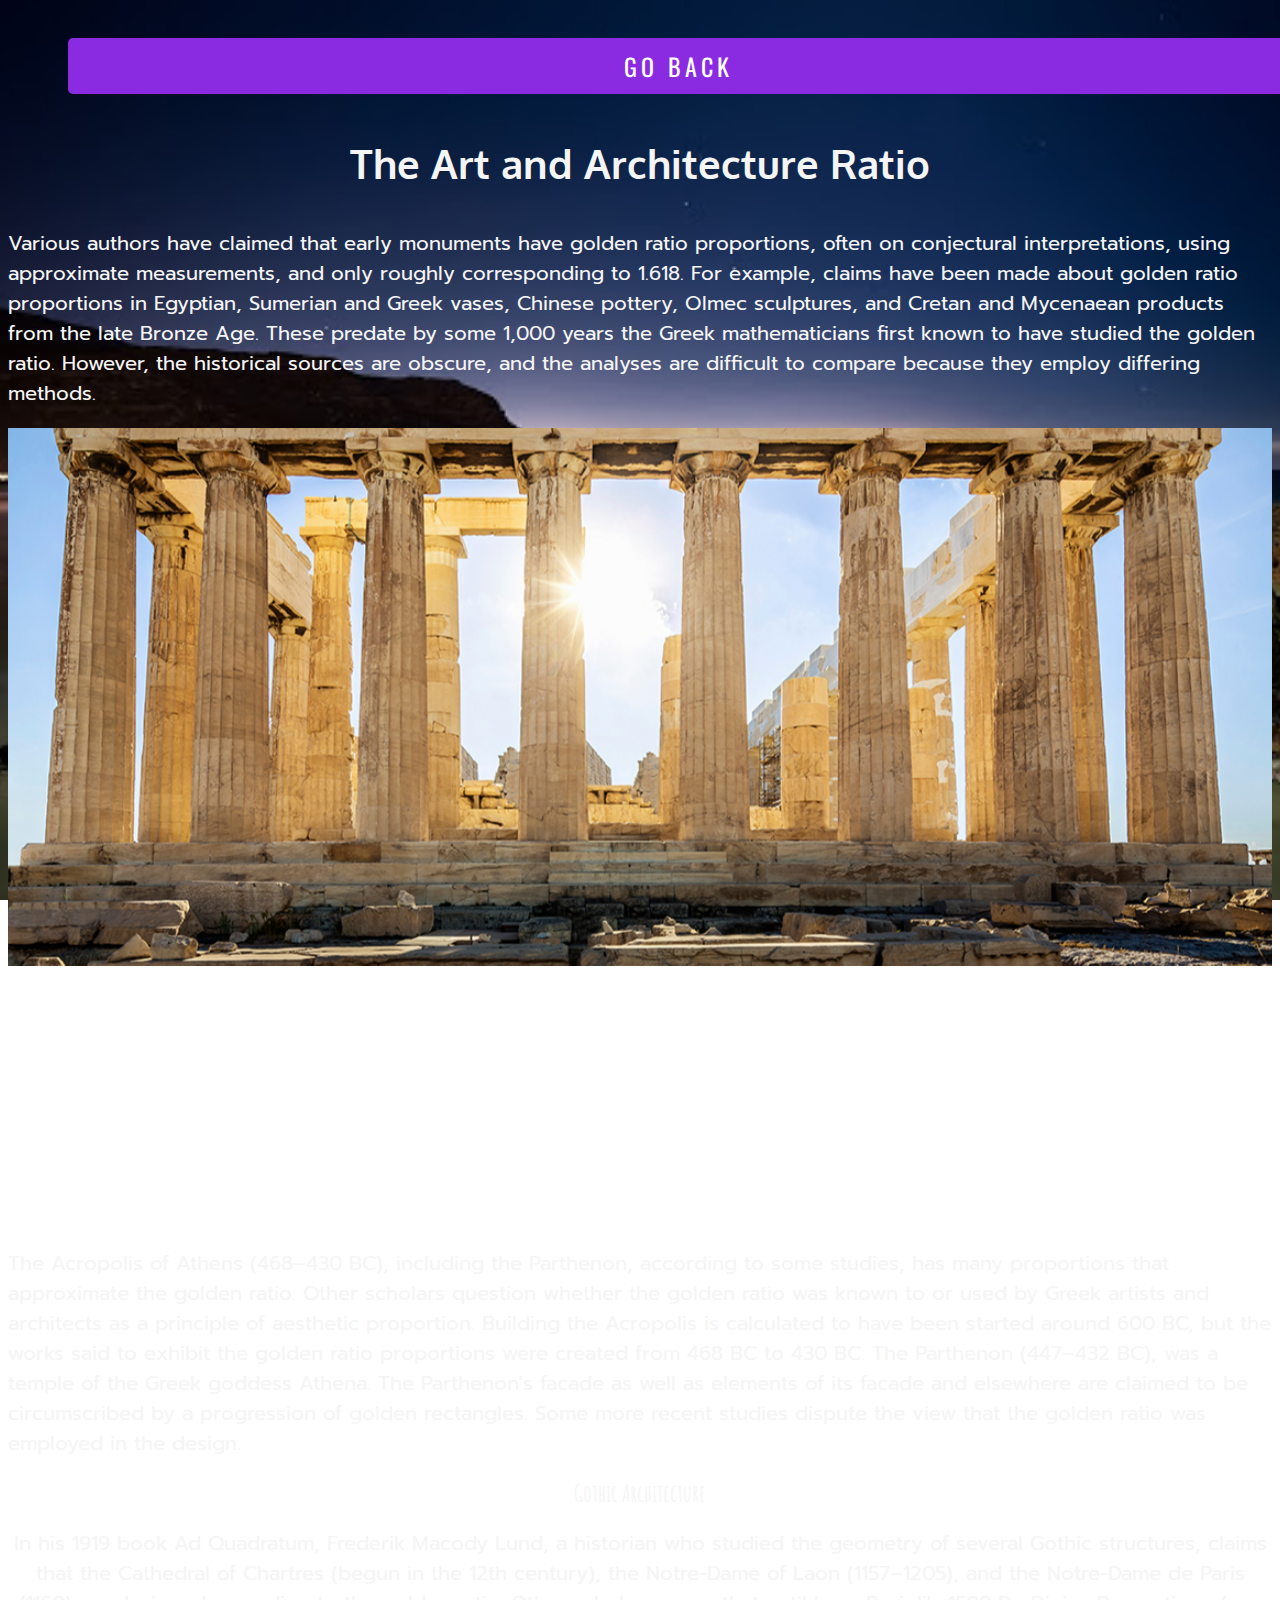
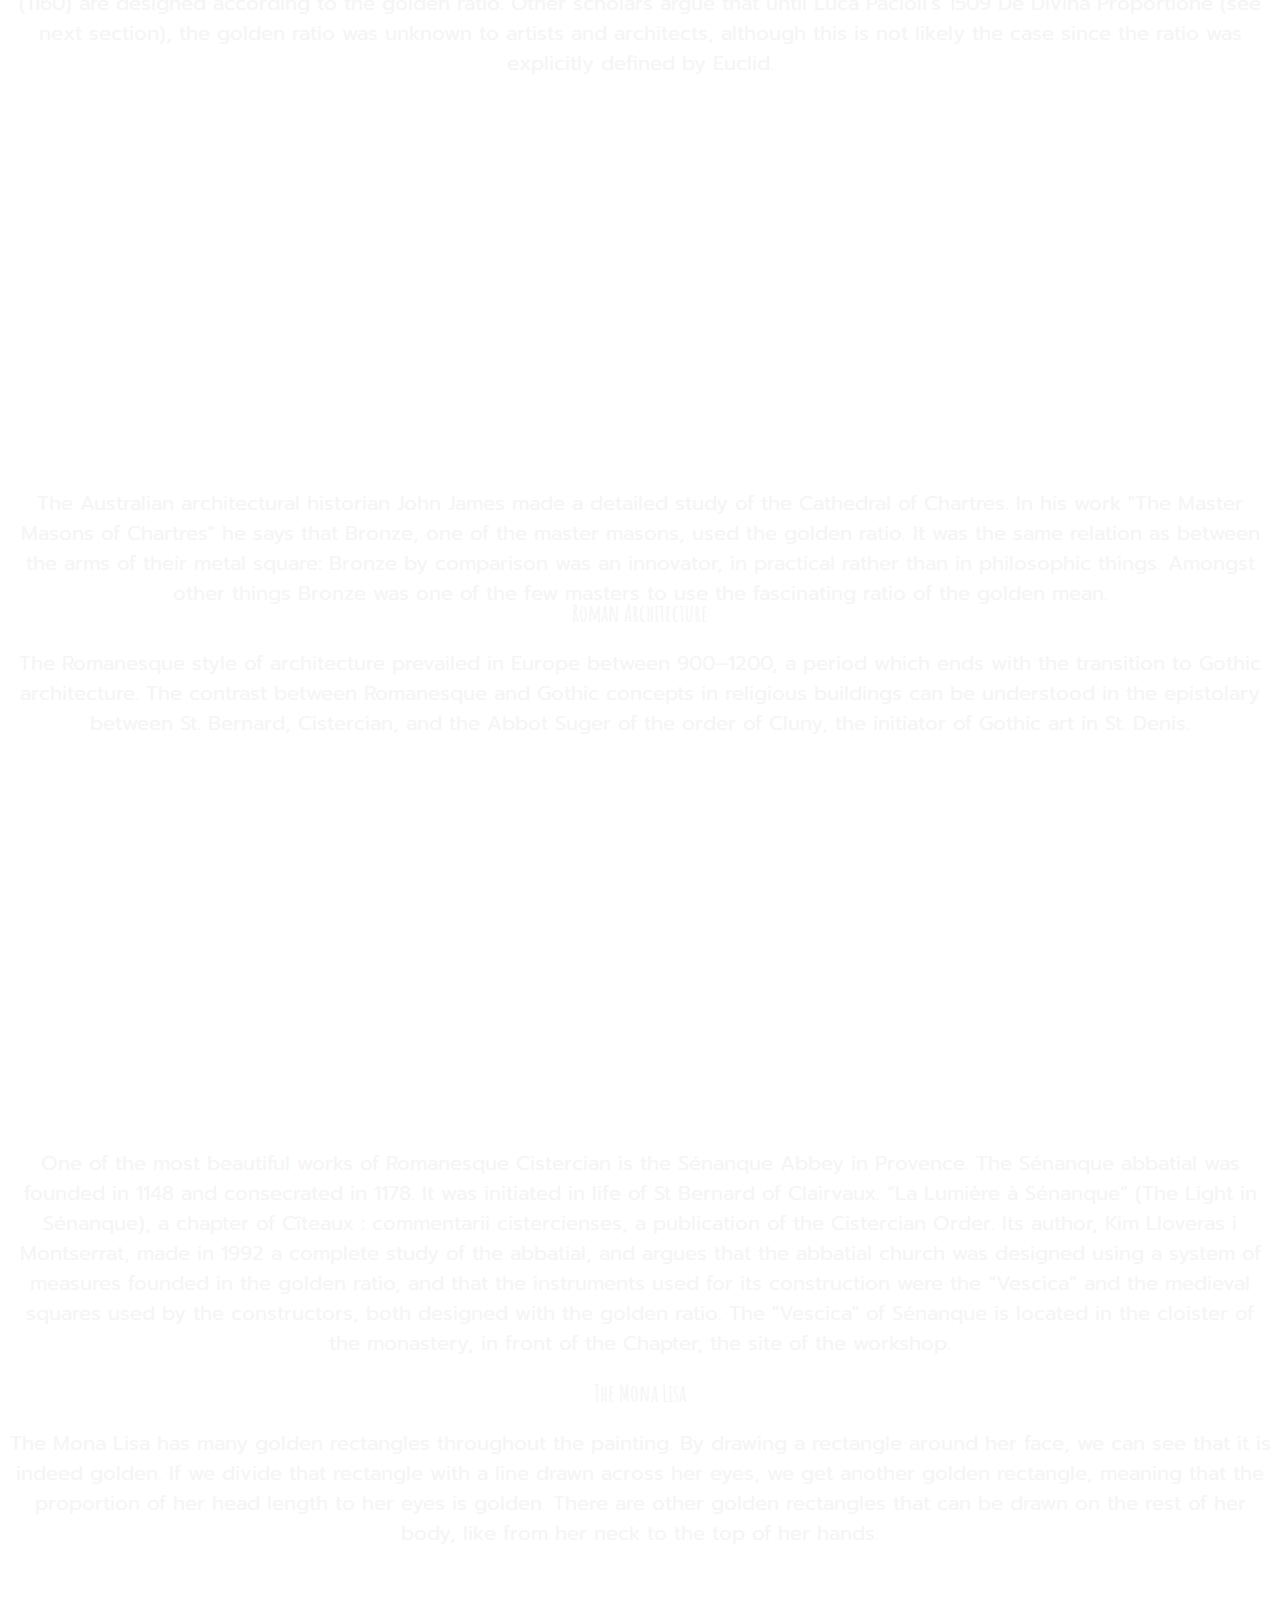
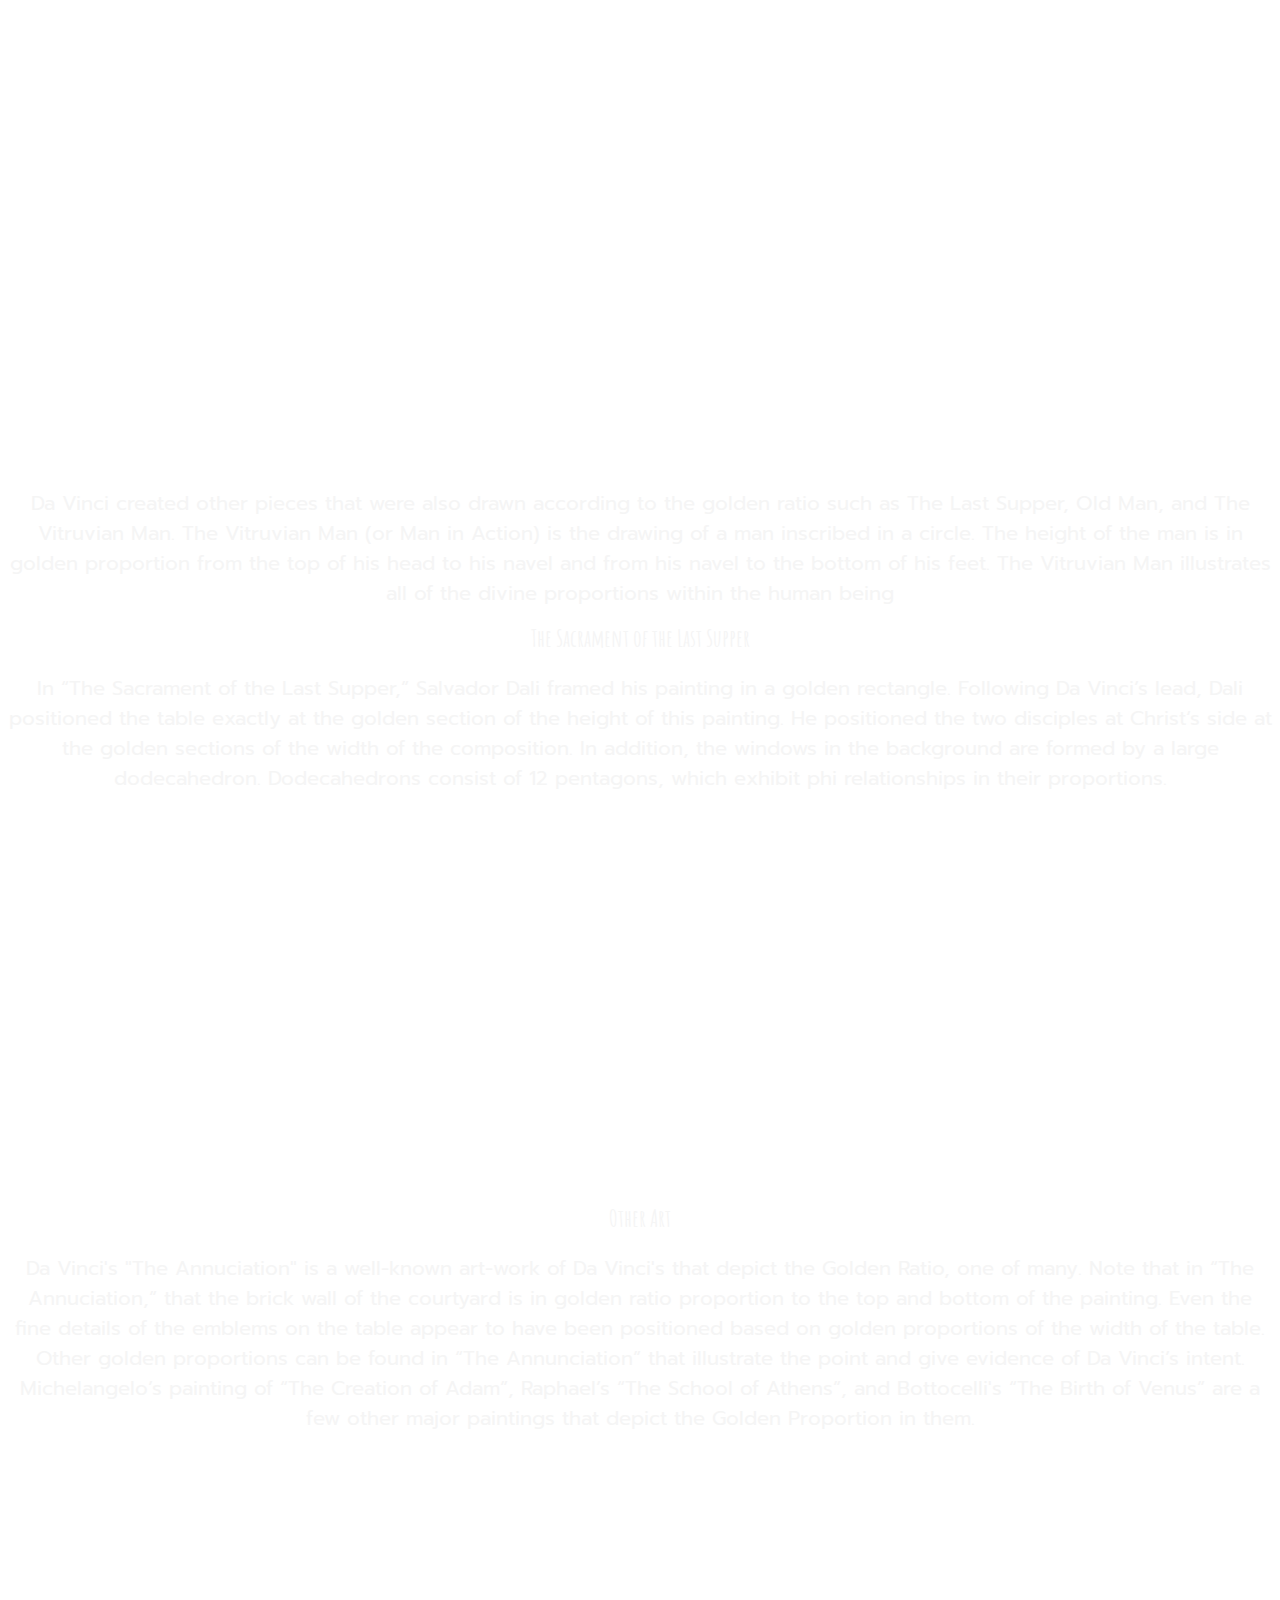
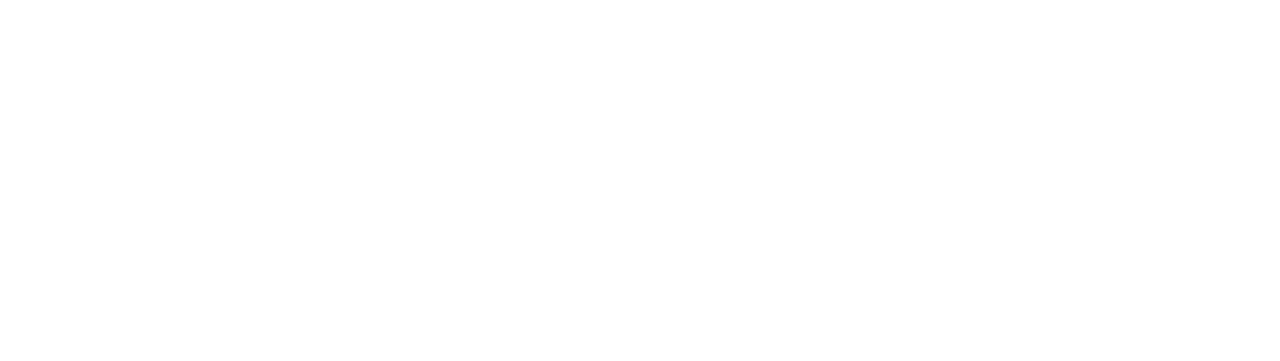
==== the-art-arc-ratio/index.html @ d735b472 "update_3" ====
<!doctype html>
<html lang="en">
  <head>
   
    <meta charset="utf-8">
    <title>The Art and Architecture Ratio</title>
    <!-- Importing fonts, linking Scripts and CSS, adding favicon -->
    <meta name="viewport" content="width=device-width, initial-scale=1.0">
    <meta http-equiv="X-UA-Compatible" content="ie=edge">
    <link rel="shortcut icon" href="favicon.ico">
    <link rel = "stylesheet" href = "style.css">
    <script src="https://ajax.googleapis.com/ajax/libs/jquery/1.11.0/jquery.min.js"></script>
    <script src="parallax.min.js"></script>
    <link href="https://fonts.googleapis.com/css2?family=Oxygen&display=swap" rel="stylesheet">  
    <link href="https://fonts.googleapis.com/css2?family=Prompt:wght@300&display=swap" rel="stylesheet"> 
    <link href="https://fonts.googleapis.com/css2?family=Oswald&display=swap" rel="stylesheet">
    <link href="https://fonts.googleapis.com/css2?family=Amatic+SC:wght@700&display=swap" rel="stylesheet"> 

	  </head>
  
      <body>

        <!-- GO BACK Button -->
        <a class="btn" href="javascript:window.history.back()">
          <span></span>
          <span></span>
          <span></span>
          <span></span>
          GO BACK
        </a>

          <h3>The Art and Architecture Ratio</h3>
          <!-- Section-1 -->
        <div class="container">
            <p>Various authors have claimed that early monuments have golden ratio proportions, often on conjectural interpretations, using approximate measurements, and only roughly corresponding to 1.618. For example, claims have been made about golden ratio proportions in Egyptian, Sumerian and Greek vases, Chinese pottery, Olmec sculptures, and Cretan and Mycenaean products from the late Bronze Age. These predate by some 1,000 years the Greek mathematicians first known to have studied the golden ratio. However, the historical sources are obscure, and the analyses are difficult to compare because they employ differing methods.
        </p>
        <!-- Parallax Effect 1 -->
            <div class="parallax-window" data-parallax="scroll" data-z-index="1" data-image-src="img/parthenon.jpg"></div>

        <p>
          The Acropolis of Athens (468–430 BC), including the Parthenon, according to some studies, has many proportions that approximate the golden ratio. Other scholars question whether the golden ratio was known to or used by Greek artists and architects as a principle of aesthetic proportion. Building the Acropolis is calculated to have been started around 600 BC, but the works said to exhibit the golden ratio proportions were created from 468 BC to 430 BC. 
          The Parthenon (447–432 BC), was a temple of the Greek goddess Athena. The Parthenon's facade as well as elements of its facade and elsewhere are claimed to be circumscribed by a progression of golden rectangles. Some more recent studies dispute the view that the golden ratio was employed in the design.
        </p>

            </div>

            <section class="section section-dark">
              <!-- Section-2 -->
                <h2>Gothic Architecture</h2>
                <p>
                  In his 1919 book Ad Quadratum, Frederik Macody Lund, a historian who studied the geometry of several Gothic structures, claims that the Cathedral of Chartres (begun in the 12th century), the Notre-Dame of Laon (1157–1205), and the Notre-Dame de Paris (1160) are designed according to the golden ratio. Other scholars argue that until Luca Pacioli's 1509 De Divina Proportione (see next section), the golden ratio was unknown to artists and architects, although this is not likely the case since the ratio was explicitly defined by Euclid.
                </p>
                <!-- Parallax Effect 2 -->
                <div class="parallax-window1" data-parallax="scroll" data-z-index="1" data-image-src="img/norte-dame.JPG"></div>
              
                <p>
                  The Australian architectural historian John James made a detailed study of the Cathedral of Chartres. In his work "The Master Masons of Chartres" he says that Bronze, one of the master masons, used the golden ratio. It was the same relation as between the arms of their metal square:
                  Bronze by comparison was an innovator, in practical rather than in philosophic things. Amongst other things Bronze was one of the few masters to use the fascinating ratio of the golden mean.
                </p>
              
              </section>

            <div class="container1">
              <!-- Section-3 -->
              <h2>Roman Architecture</h2>

              <p>
                The Romanesque style of architecture prevailed in Europe between 900–1200, a period which ends with the transition to Gothic architecture. The contrast between Romanesque and Gothic concepts in religious buildings can be understood in the epistolary between St. Bernard, Cistercian, and the Abbot Suger of the order of Cluny, the initiator of Gothic art in St. Denis. 
              </p>
              <!-- Parallax Effect 3 -->
              <div class="parallax-window1" data-parallax="scroll" data-z-index="1" data-image-src="img/abbey.jpg"></div>

              <p>
                One of the most beautiful works of Romanesque Cistercian is the Sénanque Abbey in Provence. The Sénanque abbatial was founded in 1148 and consecrated in 1178. It was initiated in life of St Bernard of Clairvaux. “La Lumière à Sénanque” (The Light in Sénanque), a chapter of Cîteaux : commentarii cistercienses, a publication of the Cistercian Order. Its author, Kim Lloveras i Montserrat, made in 1992 a complete study of the abbatial, and argues that the abbatial church was designed using a system of measures founded in the golden ratio, and that the instruments used for its construction were the “Vescica” and the medieval squares used by the constructors, both designed with the golden ratio. The "Vescica" of Sénanque is located in the cloister of the monastery, in front of the Chapter, the site of the workshop.
              </p>

            </div>

            <section class="section section-dark1">
              <!-- Section-4 -->
              <h2>The Mona Lisa</h2>

              <p>
                The Mona Lisa has many golden rectangles throughout the painting.  By drawing a rectangle around her face, we can see that it is indeed golden.  If we divide that rectangle with a line drawn across her eyes, we get another golden rectangle, meaning that the proportion of her head length to her eyes is golden.  There are other golden rectangles that can be drawn on the rest of her body, like from her neck to the top of her hands. 
              </p>
              <!-- Parallax Effect 4 -->
              <div class="parallax-window2" data-parallax="scroll" data-z-index="1" data-image-src="img/mona-lisa.jpg"></div>

              <p>
                Da Vinci created other pieces that were also drawn according to the golden ratio such as The Last Supper, Old Man, and The Vitruvian Man.  The Vitruvian Man (or Man in Action) is the drawing of a man inscribed in a circle.  The height of the man is in golden proportion from the top of his head to his navel and from his navel to the bottom of his feet. The Vitruvian Man illustrates all of the divine proportions within the human being
              </p>

            </section>

            <div class="container1">
              <!-- Section-5 -->
              <h2>The Sacrament of the Last Supper</h2>

              <p>
                In “The Sacrament of the Last Supper,” Salvador Dali framed his painting in a golden rectangle.  Following Da Vinci’s lead, Dali positioned the table exactly at the golden section of the height of this painting.  He positioned the two disciples at Christ‘s side at the golden sections of the width of the composition.  In addition, the windows in the background are formed by a large dodecahedron.  Dodecahedrons consist of 12 pentagons, which exhibit phi relationships in their proportions.

              </p>
              <!-- Parallax Effect 5 -->
              <div class="parallax-window1" data-parallax="scroll" data-z-index="1" data-image-src="img/sacr-last-supper.jpg"></div>
            </div>

            <div class="container1">
              <!-- Section-6 -->
              <h2>Other Art</h2>

              <p>
                Da Vinci's "The Annuciation" is a well-known art-work of Da Vinci's that depict the Golden 
                Ratio, one of many. Note that in “The Annuciation,” that the brick wall of the courtyard is in golden ratio proportion to the top and bottom of the painting.
                Even the fine details of the emblems on the table appear to have been positioned based on golden proportions of the width of the table. 
                Other golden proportions can be found in “The Annunciation” that illustrate the point and give evidence of Da Vinci’s intent.
                Michelangelo’s painting of “The Creation of Adam”, Raphael’s “The School of Athens”, and Bottocelli's “The Birth of Venus” 
                are a few other major paintings that depict the Golden Proportion in them.
              </p>
              <!-- Parallax Effect 6 -->
              <div class="parallax-window3" data-parallax="scroll" data-z-index="1" data-image-src="img/the-annuciation.JPG"></div>

            </div>

        </body>
        </html>
---- the-art-arc-ratio/style.css ----
.btn {
  position: relative;
  width: 1200px;
  background: blueviolet;
  padding: 10px;
  margin-top: 30px;
  margin-left: 60px;
  margin-right: 70px;
  display: inline-block;
  text-transform: uppercase;
  overflow: hidden;
  border-radius: 5px;
  transition: .35s;
  text-decoration: none;
  letter-spacing: 4px;
  font-size: 24px;
  color: #fff;
  font-family: 'Oswald', sans-serif;
  text-align: center;
}

.btn:hover {
  transform: scale(1.1);
  box-shadow: 0 0 10px 10px rgba(255,255,255,.3),
              0 0 20px 30px rgba(255,255,255,.2),
              0 0 30px 30px rgba(255,255,255,.1);
  transition-delay: 1s;
  color: #61749e;
  background: yellow;
}

.btn span {
  position: absolute;
  display: block;
}

.btn span:nth-child(1) {
  top: 0;
  left: -100%;
  width: 100%;
  height: 4px;
  background: linear-gradient(90deg, transparent, rgb(255, 0, 0));
}

.btn:hover span:nth-child(1) {
  left: 100%;
  transition: 1s;
}

.btn span:nth-child(3) {
  bottom: 0;
  right: -100%;
  width: 100%;
  height: 4px;
  background: linear-gradient(270deg, transparent, rgb(255, 0, 0));
}

.btn:hover span:nth-child(3) {
  right: 100%;
  transition: 1s;
  transition-delay: .5s;
}

.btn span:nth-child(2) {
  top: -100%;
  right: 0;
  width: 4px;
  height: 100%;
  background: linear-gradient(180deg, transparent, rgb(255, 0, 0));
}

.btn:hover span:nth-child(2) {
  top: 100%;
  transition: 1s;
  transition-delay: .25s;
}

.btn span:nth-child(4) {
  bottom: -100%;
  left: 0;
  width: 4px;
  height: 100%;
  background: linear-gradient(0deg, transparent, rgb(255, 0, 0));
}

.btn:hover span:nth-child(4) {
  bottom: 100%;
  transition: 1s;
  transition-delay: .75s;
}

.cd {
  margin: 50px;
  bottom: 0;
  text-align: center;
  background: whitesmoke;
  padding: 5px;
  border-radius: 5px;
  color: #aa0000;
}

.btn:active {
  transition-delay: unset;
  transition-duration: .25;
  transform: scale(.95);
}

h3 {
  color: whitesmoke;
  font-family: 'Oxygen', sans-serif;
  text-align: center;
  font-size: 40px;
}

body {
background: url(img/bg.jpg) no-repeat 50% 50%;
background-size: cover;
background-attachment: fixed;
}

.container {
  background: transparent;
  width: 100%;
}

p {
  color: whitesmoke;
  font-size: 20px;
  font-family: 'Prompt', sans-serif;
}

.section-dark {
  background-color: transparent;
  color:#ddd;
  text-align: center;
  height: 700px;
}

h2 {
font-family: 'Amatic SC', cursive;
color: whitesmoke;
text-align: center;
}

.parallax-window {
  height: 800px;
  background: transparent;
}

.container1 {
background: transparent;
width: 100%;
text-align: center;
}

.parallax-window1 {
height: 370px;
background: transparent;
}

.section-dark1 {
background-color: transparent;
color:#ddd;
text-align: center;
height: 825px;
}

.parallax-window2 {
height: 500px;
background: transparent;
}

.parallax-window3 {
  height: 500px;
  background: transparent;
  }
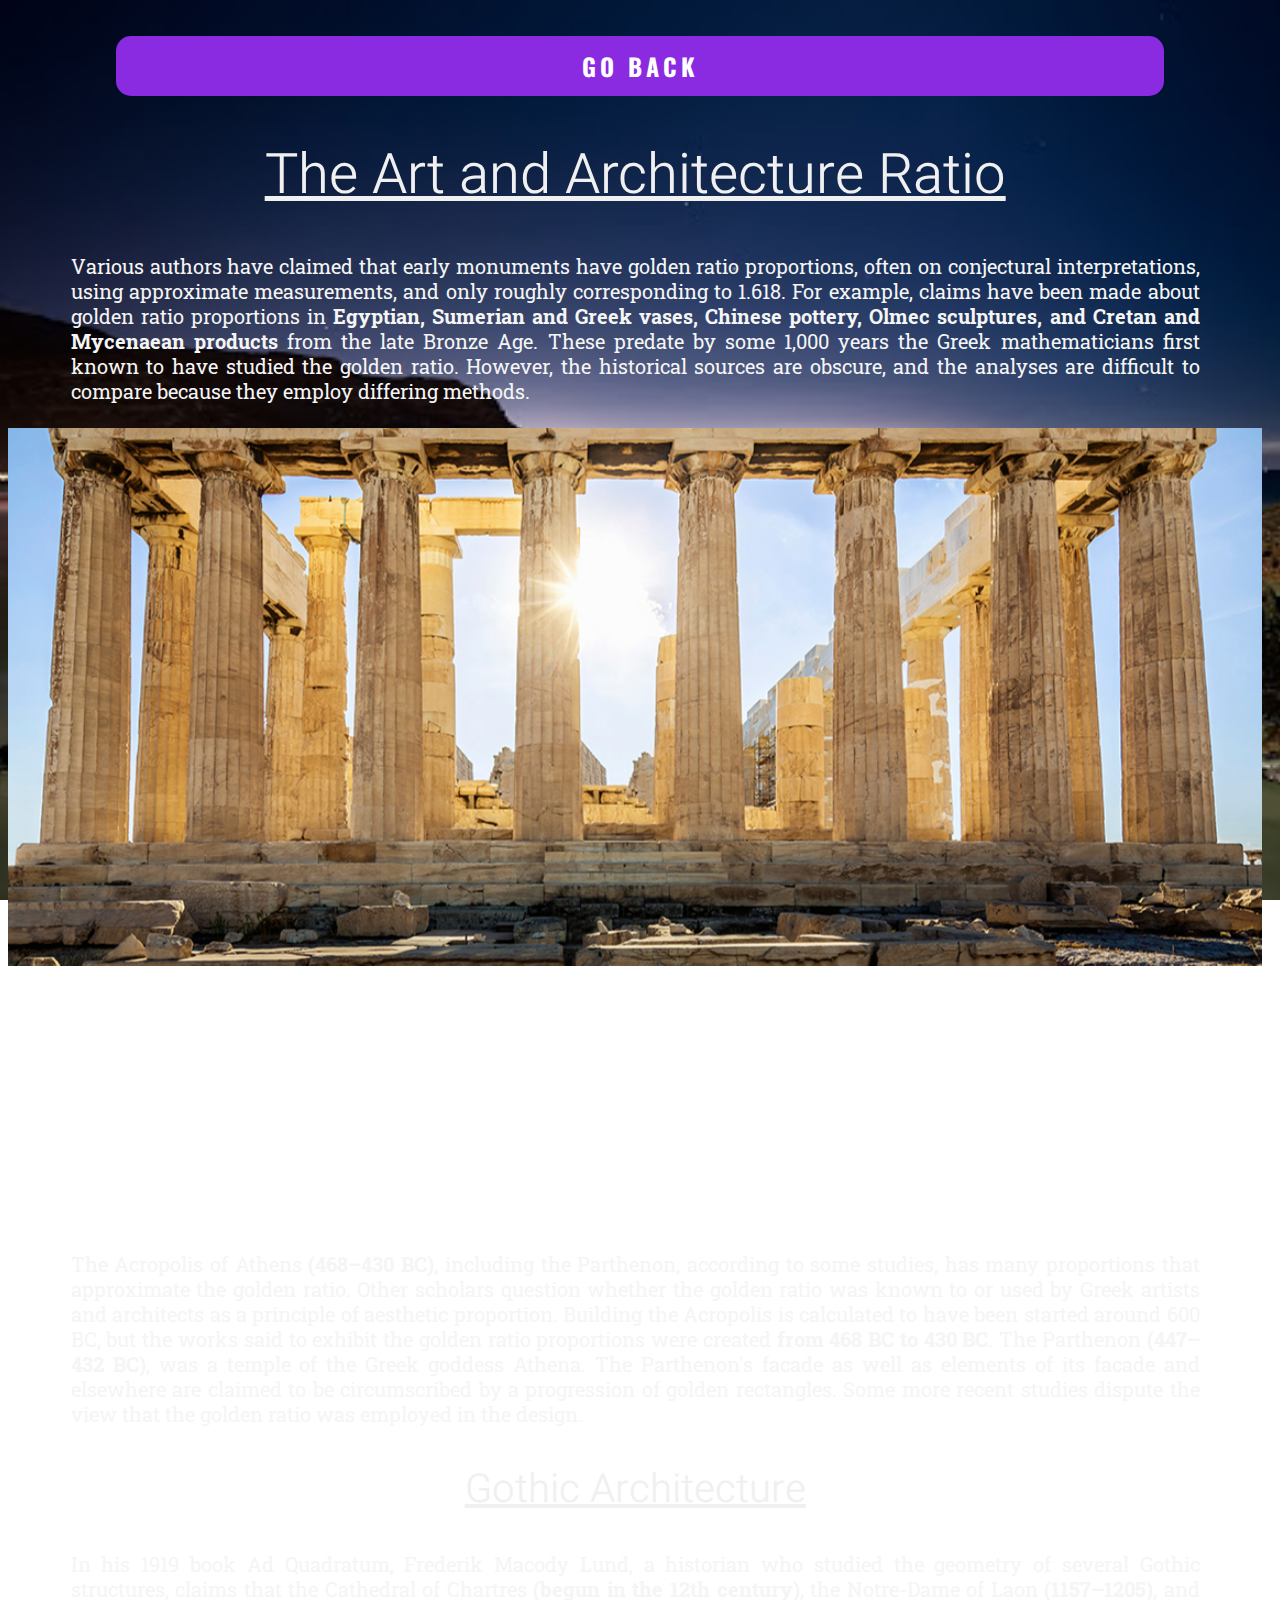
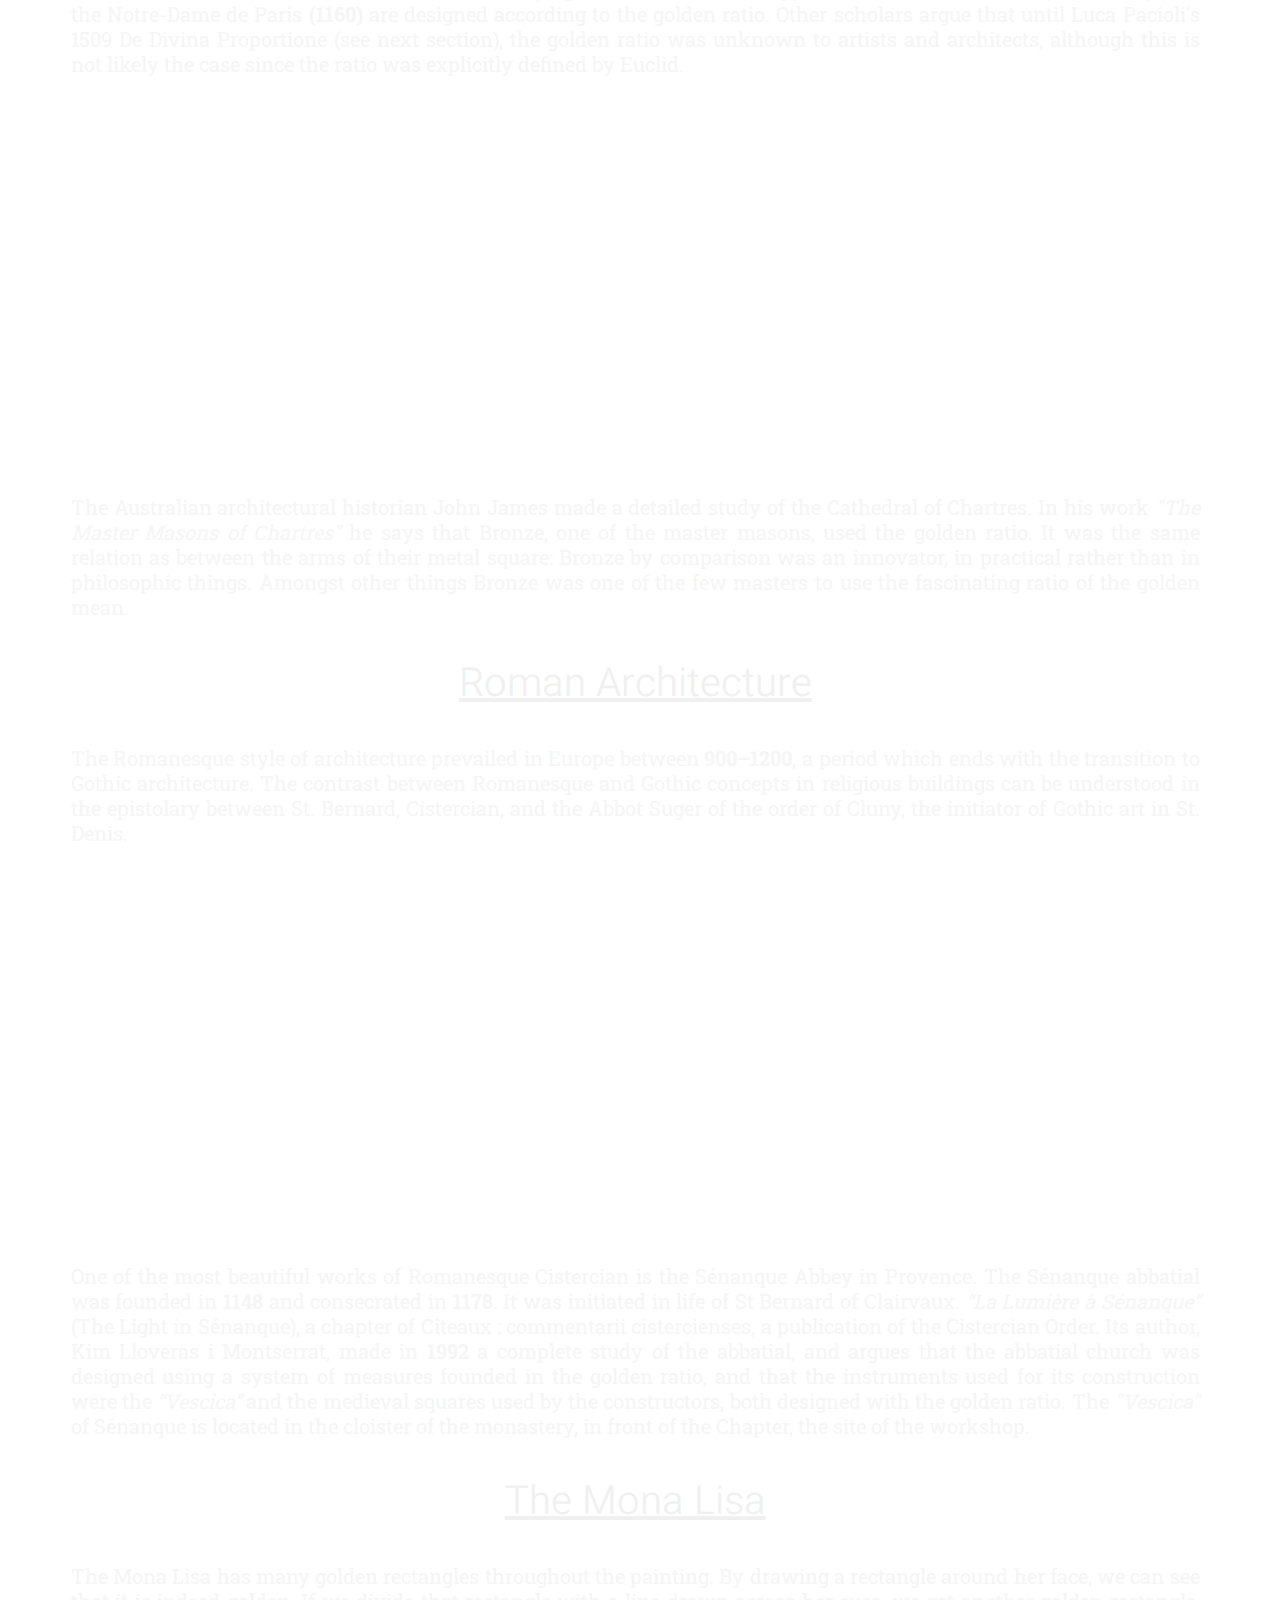
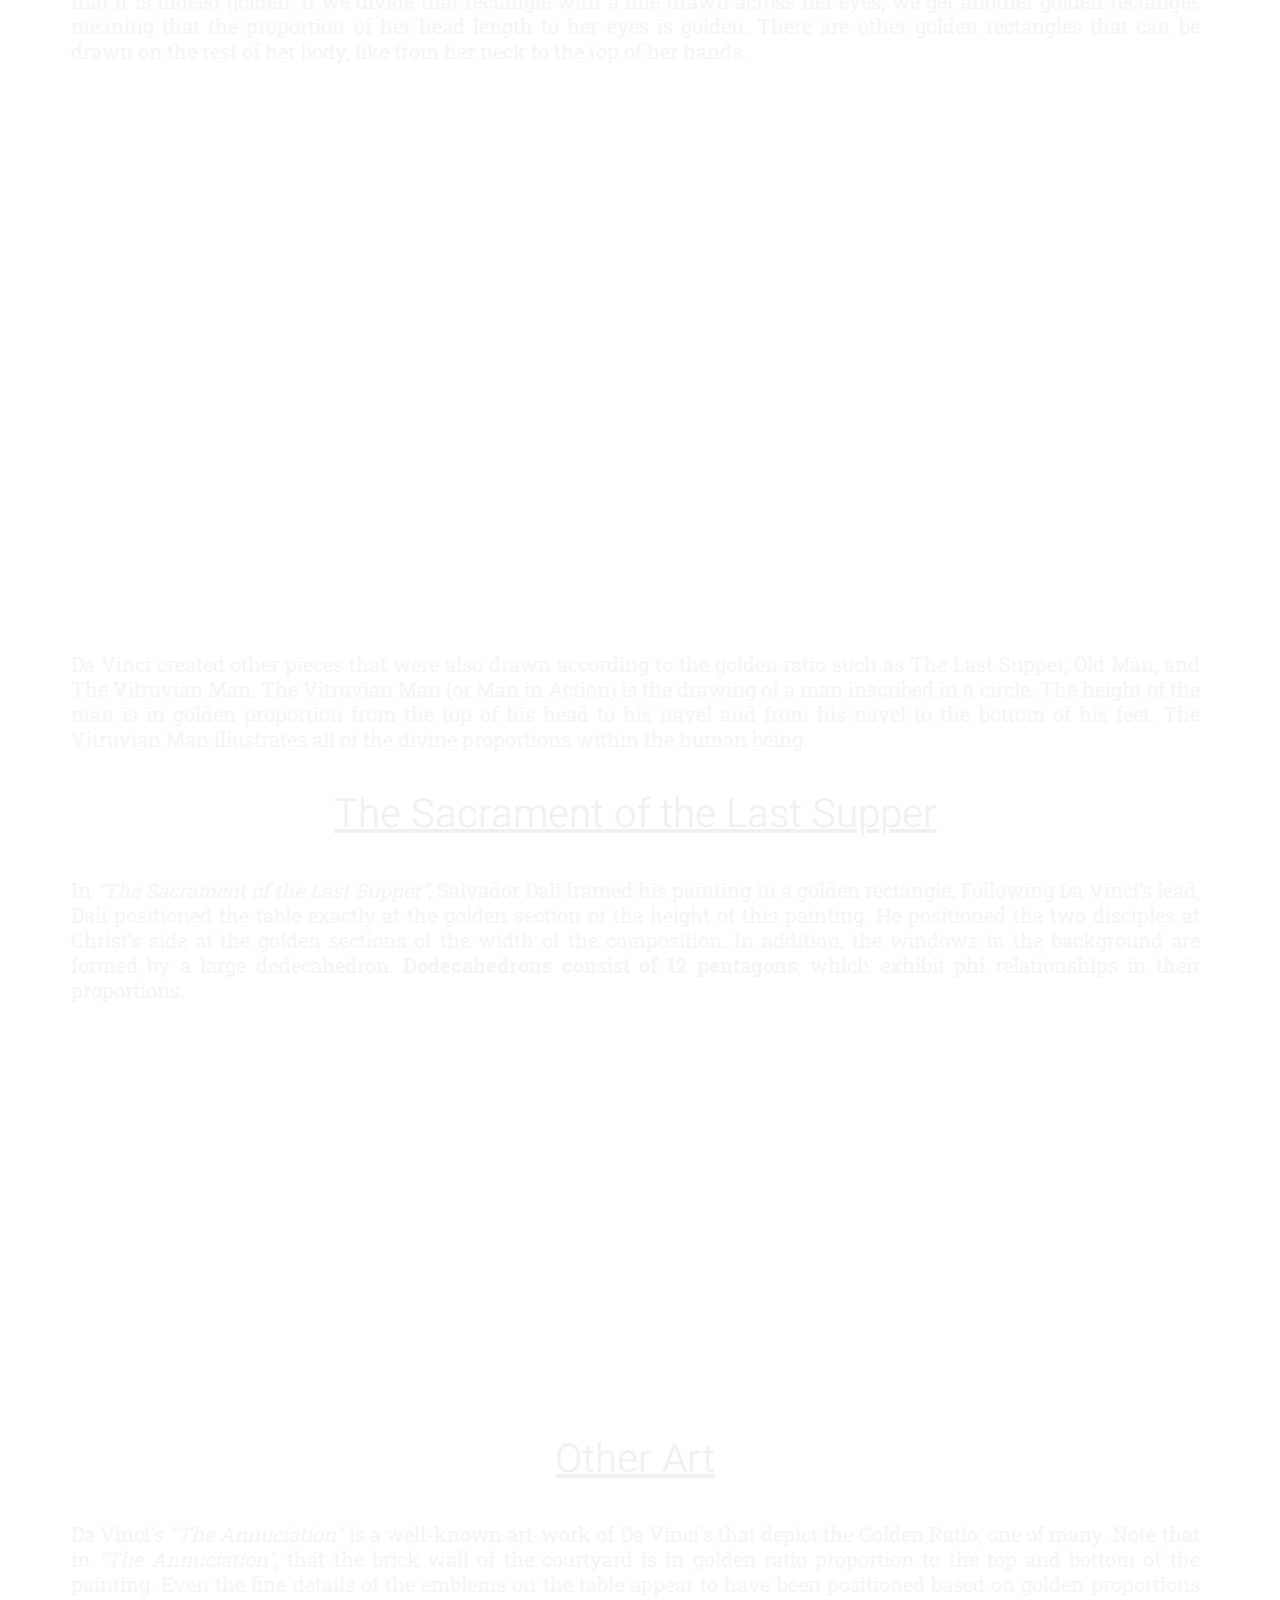
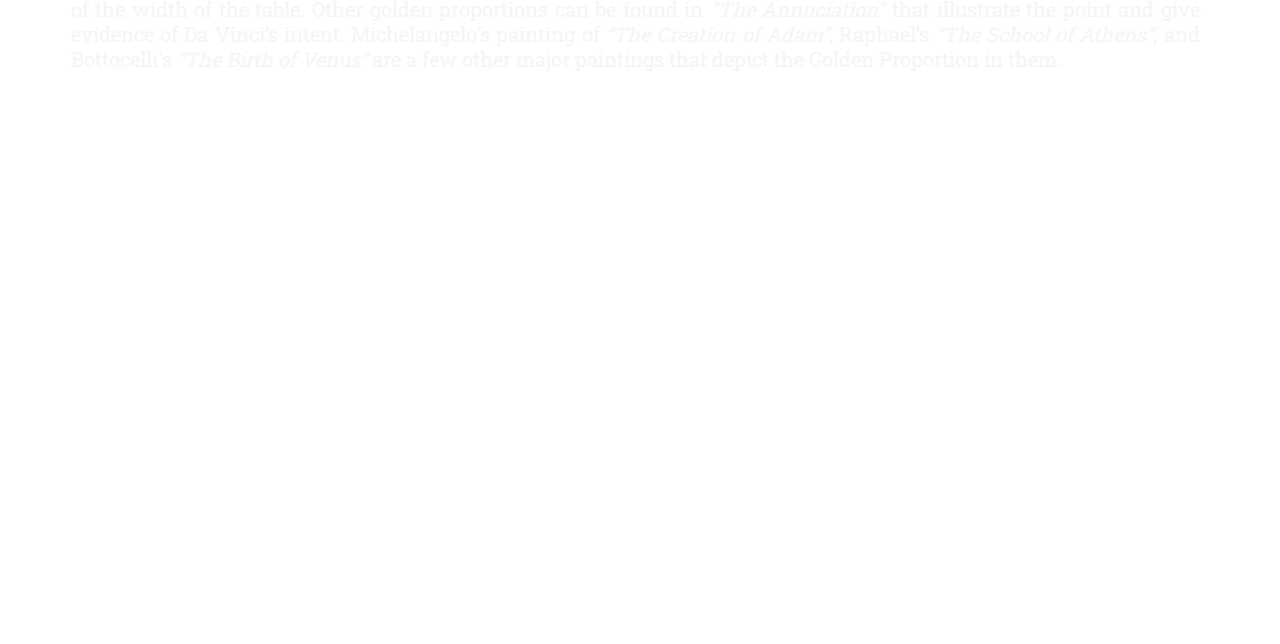
==== commit 44476f34: "Add files via upload" ====
--- a/the-art-arc-ratio/index.html
+++ b/the-art-arc-ratio/index.html
@@ -1,125 +1,73 @@
-<!doctype html>
-<html lang="en">
-  <head>
-   
-    <meta charset="utf-8">
-    <title>The Art and Architecture Ratio</title>
-    <!-- Importing fonts, linking Scripts and CSS, adding favicon -->
-    <meta name="viewport" content="width=device-width, initial-scale=1.0">
-    <meta http-equiv="X-UA-Compatible" content="ie=edge">
-    <link rel="shortcut icon" href="favicon.ico">
-    <link rel = "stylesheet" href = "style.css">
-    <script src="https://ajax.googleapis.com/ajax/libs/jquery/1.11.0/jquery.min.js"></script>
-    <script src="parallax.min.js"></script>
-    <link href="https://fonts.googleapis.com/css2?family=Oxygen&display=swap" rel="stylesheet">  
-    <link href="https://fonts.googleapis.com/css2?family=Prompt:wght@300&display=swap" rel="stylesheet"> 
-    <link href="https://fonts.googleapis.com/css2?family=Oswald&display=swap" rel="stylesheet">
-    <link href="https://fonts.googleapis.com/css2?family=Amatic+SC:wght@700&display=swap" rel="stylesheet"> 
-
-	  </head>
-  
-      <body>
-
-        <!-- GO BACK Button -->
-        <a class="btn" href="javascript:window.history.back()">
-          <span></span>
-          <span></span>
-          <span></span>
-          <span></span>
-          GO BACK
-        </a>
-
-          <h3>The Art and Architecture Ratio</h3>
-          <!-- Section-1 -->
-        <div class="container">
-            <p>Various authors have claimed that early monuments have golden ratio proportions, often on conjectural interpretations, using approximate measurements, and only roughly corresponding to 1.618. For example, claims have been made about golden ratio proportions in Egyptian, Sumerian and Greek vases, Chinese pottery, Olmec sculptures, and Cretan and Mycenaean products from the late Bronze Age. These predate by some 1,000 years the Greek mathematicians first known to have studied the golden ratio. However, the historical sources are obscure, and the analyses are difficult to compare because they employ differing methods.
-        </p>
-        <!-- Parallax Effect 1 -->
-            <div class="parallax-window" data-parallax="scroll" data-z-index="1" data-image-src="img/parthenon.jpg"></div>
-
-        <p>
-          The Acropolis of Athens (468–430 BC), including the Parthenon, according to some studies, has many proportions that approximate the golden ratio. Other scholars question whether the golden ratio was known to or used by Greek artists and architects as a principle of aesthetic proportion. Building the Acropolis is calculated to have been started around 600 BC, but the works said to exhibit the golden ratio proportions were created from 468 BC to 430 BC. 
-          The Parthenon (447–432 BC), was a temple of the Greek goddess Athena. The Parthenon's facade as well as elements of its facade and elsewhere are claimed to be circumscribed by a progression of golden rectangles. Some more recent studies dispute the view that the golden ratio was employed in the design.
-        </p>
-
-            </div>
-
-            <section class="section section-dark">
-              <!-- Section-2 -->
-                <h2>Gothic Architecture</h2>
-                <p>
-                  In his 1919 book Ad Quadratum, Frederik Macody Lund, a historian who studied the geometry of several Gothic structures, claims that the Cathedral of Chartres (begun in the 12th century), the Notre-Dame of Laon (1157–1205), and the Notre-Dame de Paris (1160) are designed according to the golden ratio. Other scholars argue that until Luca Pacioli's 1509 De Divina Proportione (see next section), the golden ratio was unknown to artists and architects, although this is not likely the case since the ratio was explicitly defined by Euclid.
-                </p>
-                <!-- Parallax Effect 2 -->
-                <div class="parallax-window1" data-parallax="scroll" data-z-index="1" data-image-src="img/norte-dame.JPG"></div>
-              
-                <p>
-                  The Australian architectural historian John James made a detailed study of the Cathedral of Chartres. In his work "The Master Masons of Chartres" he says that Bronze, one of the master masons, used the golden ratio. It was the same relation as between the arms of their metal square:
-                  Bronze by comparison was an innovator, in practical rather than in philosophic things. Amongst other things Bronze was one of the few masters to use the fascinating ratio of the golden mean.
-                </p>
-              
-              </section>
-
-            <div class="container1">
-              <!-- Section-3 -->
-              <h2>Roman Architecture</h2>
-
-              <p>
-                The Romanesque style of architecture prevailed in Europe between 900–1200, a period which ends with the transition to Gothic architecture. The contrast between Romanesque and Gothic concepts in religious buildings can be understood in the epistolary between St. Bernard, Cistercian, and the Abbot Suger of the order of Cluny, the initiator of Gothic art in St. Denis. 
-              </p>
-              <!-- Parallax Effect 3 -->
-              <div class="parallax-window1" data-parallax="scroll" data-z-index="1" data-image-src="img/abbey.jpg"></div>
-
-              <p>
-                One of the most beautiful works of Romanesque Cistercian is the Sénanque Abbey in Provence. The Sénanque abbatial was founded in 1148 and consecrated in 1178. It was initiated in life of St Bernard of Clairvaux. “La Lumière à Sénanque” (The Light in Sénanque), a chapter of Cîteaux : commentarii cistercienses, a publication of the Cistercian Order. Its author, Kim Lloveras i Montserrat, made in 1992 a complete study of the abbatial, and argues that the abbatial church was designed using a system of measures founded in the golden ratio, and that the instruments used for its construction were the “Vescica” and the medieval squares used by the constructors, both designed with the golden ratio. The "Vescica" of Sénanque is located in the cloister of the monastery, in front of the Chapter, the site of the workshop.
-              </p>
-
-            </div>
-
-            <section class="section section-dark1">
-              <!-- Section-4 -->
-              <h2>The Mona Lisa</h2>
-
-              <p>
-                The Mona Lisa has many golden rectangles throughout the painting.  By drawing a rectangle around her face, we can see that it is indeed golden.  If we divide that rectangle with a line drawn across her eyes, we get another golden rectangle, meaning that the proportion of her head length to her eyes is golden.  There are other golden rectangles that can be drawn on the rest of her body, like from her neck to the top of her hands. 
-              </p>
-              <!-- Parallax Effect 4 -->
-              <div class="parallax-window2" data-parallax="scroll" data-z-index="1" data-image-src="img/mona-lisa.jpg"></div>
-
-              <p>
-                Da Vinci created other pieces that were also drawn according to the golden ratio such as The Last Supper, Old Man, and The Vitruvian Man.  The Vitruvian Man (or Man in Action) is the drawing of a man inscribed in a circle.  The height of the man is in golden proportion from the top of his head to his navel and from his navel to the bottom of his feet. The Vitruvian Man illustrates all of the divine proportions within the human being
-              </p>
-
-            </section>
-
-            <div class="container1">
-              <!-- Section-5 -->
-              <h2>The Sacrament of the Last Supper</h2>
-
-              <p>
-                In “The Sacrament of the Last Supper,” Salvador Dali framed his painting in a golden rectangle.  Following Da Vinci’s lead, Dali positioned the table exactly at the golden section of the height of this painting.  He positioned the two disciples at Christ‘s side at the golden sections of the width of the composition.  In addition, the windows in the background are formed by a large dodecahedron.  Dodecahedrons consist of 12 pentagons, which exhibit phi relationships in their proportions.
-
-              </p>
-              <!-- Parallax Effect 5 -->
-              <div class="parallax-window1" data-parallax="scroll" data-z-index="1" data-image-src="img/sacr-last-supper.jpg"></div>
-            </div>
-
-            <div class="container1">
-              <!-- Section-6 -->
-              <h2>Other Art</h2>
-
-              <p>
-                Da Vinci's "The Annuciation" is a well-known art-work of Da Vinci's that depict the Golden 
-                Ratio, one of many. Note that in “The Annuciation,” that the brick wall of the courtyard is in golden ratio proportion to the top and bottom of the painting.
-                Even the fine details of the emblems on the table appear to have been positioned based on golden proportions of the width of the table. 
-                Other golden proportions can be found in “The Annunciation” that illustrate the point and give evidence of Da Vinci’s intent.
-                Michelangelo’s painting of “The Creation of Adam”, Raphael’s “The School of Athens”, and Bottocelli's “The Birth of Venus” 
-                are a few other major paintings that depict the Golden Proportion in them.
-              </p>
-              <!-- Parallax Effect 6 -->
-              <div class="parallax-window3" data-parallax="scroll" data-z-index="1" data-image-src="img/the-annuciation.JPG"></div>
-
-            </div>
-
-        </body>
-        </html>+<!DOCTYPE html>
+<html lang="en">
+<head>
+    <meta charset="UTF-8">
+    <meta http-equiv="X-UA-Compatible" content="IE=edge">
+    <meta name="viewport" content="width=device-width, initial-scale=1.0">
+    <meta name="description" content="golden ratio, phi, art, architecture">
+    <title>The Art and Architecture Ratio</title>
+    <!-- Importing fonts, linking Scripts and CSS, adding favicon -->
+    <link rel="shortcut icon" href="favicon.ico">
+    <link rel="stylesheet" href="style.css">
+    <script src="https://ajax.googleapis.com/ajax/libs/jquery/1.11.0/jquery.min.js"></script>
+    <script src="parallax.min.js"></script>
+
+</head>
+
+<body>
+    <!-- GO BACK Button -->
+    <a class="btn" href="javascript:window.history.back()">GO BACK</a>
+
+    <!-- Section-1 -->
+    <div class="container">
+        <h1>The Art and Architecture Ratio</h1>
+        <p>Various authors have claimed that early monuments have golden ratio proportions, often on conjectural interpretations, using approximate measurements, and only roughly corresponding to 1.618. For example, claims have been made about golden ratio proportions in <strong>Egyptian, Sumerian and Greek vases, Chinese pottery, Olmec sculptures, and Cretan and Mycenaean products</strong> from the late Bronze Age. These predate by some 1,000 years the Greek mathematicians first known to have studied the golden ratio. However, the historical sources are obscure, and the analyses are difficult to compare because they employ differing methods.</p>
+
+        <!-- Parallax Effect 1 -->
+        <div class="parallax-window" data-parallax="scroll" data-z-index="1" data-image-src="img/parthenon.jpg"></div>
+
+        <p>The Acropolis of Athens <strong>(468–430 BC)</strong>, including the Parthenon, according to some studies, has many proportions that approximate the golden ratio. Other scholars question whether the golden ratio was known to or used by Greek artists and architects as a principle of aesthetic proportion. Building the Acropolis is calculated to have been started around 600 BC, but the works said to exhibit the golden ratio proportions were created <strong>from 468 BC to 430 BC</strong>. The Parthenon <strong>(447–432 BC)</strong>, was a temple of the Greek goddess Athena. The Parthenon's facade as well as elements of its facade and elsewhere are claimed to be circumscribed by a progression of golden rectangles. Some more recent studies dispute the view that the golden ratio was employed in the design.</p>
+        
+        <!-- Section-2 -->
+        <h2>Gothic Architecture</h2>
+        <p>In his 1919 book Ad Quadratum, Frederik Macody Lund, a historian who studied the geometry of several Gothic structures, claims that the Cathedral of Chartres <strong>(begun in the 12th century)</strong>, the Notre-Dame of Laon <strong>(1157–1205)</strong>, and the Notre-Dame de Paris <strong>(1160)</strong> are designed according to the golden ratio. Other scholars argue that until Luca Pacioli's 1509 De Divina Proportione (see next section), the golden ratio was unknown to artists and architects, although this is not likely the case since the ratio was explicitly defined by Euclid.</p>
+
+        <!-- Parallax Effect 2 -->
+        <div class="parallax-window1" data-parallax="scroll" data-z-index="1" data-image-src="img/norte-dame.JPG"></div>
+
+        <p>The Australian architectural historian John James made a detailed study of the Cathedral of Chartres. In his work <em>"The Master Masons of Chartres"</em> he says that Bronze, one of the master masons, used the golden ratio. It was the same relation as between the arms of their metal square: Bronze by comparison was an innovator, in practical rather than in philosophic things. Amongst other things Bronze was one of the few masters to use the fascinating ratio of the golden mean.</p>
+        
+        <!-- Section-3 -->
+        <h2>Roman Architecture</h2>
+        <p>The Romanesque style of architecture prevailed in Europe between <strong>900–1200</strong>, a period which ends with the transition to Gothic architecture. The contrast between Romanesque and Gothic concepts in religious buildings can be understood in the epistolary between St. Bernard, Cistercian, and the Abbot Suger of the order of Cluny, the initiator of Gothic art in St. Denis.</p>
+
+        <!-- Parallax Effect 3 -->
+        <div class="parallax-window1" data-parallax="scroll" data-z-index="1" data-image-src="img/abbey.jpg"></div>
+
+        <p>One of the most beautiful works of Romanesque Cistercian is the Sénanque Abbey in Provence. The Sénanque abbatial was founded in <strong>1148</strong> and consecrated in <strong>1178</strong>. It was initiated in life of St Bernard of Clairvaux. <em>“La Lumière à Sénanque”</em> (The Light in Sénanque), a chapter of Cîteaux : commentarii cistercienses, a publication of the Cistercian Order. Its author, Kim Lloveras i Montserrat, made in <strong>1992</strong> a complete study of the abbatial, and argues that the abbatial church was designed using a system of measures founded in the golden ratio, and that the instruments used for its construction were the <em>“Vescica”</em> and the medieval squares used by the constructors, both designed with the golden ratio. The <em>"Vescica"</em> of Sénanque is located in the cloister of the monastery, in front of the Chapter, the site of the workshop.</p>
+        
+        <!-- Section-4 -->
+        <h2>The Mona Lisa</h2>
+
+        <p>The Mona Lisa has many golden rectangles throughout the painting. By drawing a rectangle around her face, we can see that it is indeed golden. If we divide that rectangle with a line drawn across her eyes, we get another golden rectangle, meaning that the proportion of her head length to her eyes is golden. There are other golden rectangles that can be drawn on the rest of her body, like from her neck to the top of her hands.</p>
+        <!-- Parallax Effect 4 -->
+        <div class="parallax-window2" data-parallax="scroll" data-z-index="1" data-image-src="./img/mona-lisa.jpg"></div>
+
+        <p>Da Vinci created other pieces that were also drawn according to the golden ratio such as The Last Supper, Old Man, and The Vitruvian Man. The Vitruvian Man (or Man in Action) is the drawing of a man inscribed in a circle. The height of the man is in golden proportion from the top of his head to his navel and from his navel to the bottom of his feet. The Vitruvian Man illustrates all of the divine proportions within the human being.</p>
+
+        <!-- Section-5 -->
+        <h2>The Sacrament of the Last Supper</h2>
+        <p>In <em>“The Sacrament of the Last Supper”</em>, Salvador Dali framed his painting in a golden rectangle. Following Da Vinci’s lead, Dali positioned the table exactly at the golden section of the height of this painting. He positioned the two disciples at Christ‘s side at the golden sections of the width of the composition. In addition, the windows in the background are formed by a large dodecahedron. <b>Dodecahedrons consist of 12 pentagons</b>, which exhibit phi relationships in their proportions.</p>
+
+        <!-- Parallax Effect 5 -->
+        <div class="parallax-window1" data-parallax="scroll" data-z-index="1" data-image-src="./img/sacr-last-supper.jpg"></div>
+
+        <!-- Section-6 -->
+        <h2>Other Art</h2>
+        <p>Da Vinci's <em>"The Annuciation"</em> is a well-known art-work of Da Vinci's that depict the Golden Ratio, one of many. Note that in <em>"The Annuciation"</em>, that the brick wall of the courtyard is in golden ratio proportion to the top and bottom of the painting. Even the fine details of the emblems on the table appear to have been positioned based on golden proportions of the width of the table. Other golden proportions can be found in <em>"The Annuciation"</em> that illustrate the point and give evidence of Da Vinci’s intent. Michelangelo’s painting of <em>“The Creation of Adam”</em>, Raphael’s <em>“The School of Athens”</em>, and Bottocelli's <em>“The Birth of Venus”</em> are a few other major paintings that depict the Golden Proportion in them.</p>
+        
+        <!-- Parallax Effect 6 -->
+        <div class="parallax-window3" data-parallax="scroll" data-z-index="1" data-image-src="./img/the-annuciation.JPG"></div>
+    </div>
+</body>
+</html>--- a/the-art-arc-ratio/style.css
+++ b/the-art-arc-ratio/style.css
@@ -1,176 +1,92 @@
-.btn {
-  position: relative;
-  width: 1200px;
-  background: blueviolet;
-  padding: 10px;
-  margin-top: 30px;
-  margin-left: 60px;
-  margin-right: 70px;
-  display: inline-block;
-  text-transform: uppercase;
-  overflow: hidden;
-  border-radius: 5px;
-  transition: .35s;
-  text-decoration: none;
-  letter-spacing: 4px;
-  font-size: 24px;
-  color: #fff;
-  font-family: 'Oswald', sans-serif;
-  text-align: center;
-}
-
-.btn:hover {
-  transform: scale(1.1);
-  box-shadow: 0 0 10px 10px rgba(255,255,255,.3),
-              0 0 20px 30px rgba(255,255,255,.2),
-              0 0 30px 30px rgba(255,255,255,.1);
-  transition-delay: 1s;
-  color: #61749e;
-  background: yellow;
-}
-
-.btn span {
-  position: absolute;
-  display: block;
-}
-
-.btn span:nth-child(1) {
-  top: 0;
-  left: -100%;
-  width: 100%;
-  height: 4px;
-  background: linear-gradient(90deg, transparent, rgb(255, 0, 0));
-}
-
-.btn:hover span:nth-child(1) {
-  left: 100%;
-  transition: 1s;
-}
-
-.btn span:nth-child(3) {
-  bottom: 0;
-  right: -100%;
-  width: 100%;
-  height: 4px;
-  background: linear-gradient(270deg, transparent, rgb(255, 0, 0));
-}
-
-.btn:hover span:nth-child(3) {
-  right: 100%;
-  transition: 1s;
-  transition-delay: .5s;
-}
-
-.btn span:nth-child(2) {
-  top: -100%;
-  right: 0;
-  width: 4px;
-  height: 100%;
-  background: linear-gradient(180deg, transparent, rgb(255, 0, 0));
-}
-
-.btn:hover span:nth-child(2) {
-  top: 100%;
-  transition: 1s;
-  transition-delay: .25s;
-}
-
-.btn span:nth-child(4) {
-  bottom: -100%;
-  left: 0;
-  width: 4px;
-  height: 100%;
-  background: linear-gradient(0deg, transparent, rgb(255, 0, 0));
-}
-
-.btn:hover span:nth-child(4) {
-  bottom: 100%;
-  transition: 1s;
-  transition-delay: .75s;
-}
-
-.cd {
-  margin: 50px;
-  bottom: 0;
-  text-align: center;
-  background: whitesmoke;
-  padding: 5px;
-  border-radius: 5px;
-  color: #aa0000;
-}
-
-.btn:active {
-  transition-delay: unset;
-  transition-duration: .25;
-  transform: scale(.95);
-}
-
-h3 {
-  color: whitesmoke;
-  font-family: 'Oxygen', sans-serif;
-  text-align: center;
-  font-size: 40px;
-}
-
-body {
-background: url(img/bg.jpg) no-repeat 50% 50%;
-background-size: cover;
-background-attachment: fixed;
-}
-
-.container {
-  background: transparent;
-  width: 100%;
-}
-
-p {
-  color: whitesmoke;
-  font-size: 20px;
-  font-family: 'Prompt', sans-serif;
-}
-
-.section-dark {
-  background-color: transparent;
-  color:#ddd;
-  text-align: center;
-  height: 700px;
-}
-
-h2 {
-font-family: 'Amatic SC', cursive;
-color: whitesmoke;
-text-align: center;
-}
-
-.parallax-window {
-  height: 800px;
-  background: transparent;
-}
-
-.container1 {
-background: transparent;
-width: 100%;
-text-align: center;
-}
-
-.parallax-window1 {
-height: 370px;
-background: transparent;
-}
-
-.section-dark1 {
-background-color: transparent;
-color:#ddd;
-text-align: center;
-height: 825px;
-}
-
-.parallax-window2 {
-height: 500px;
-background: transparent;
-}
-
-.parallax-window3 {
-  height: 500px;
-  background: transparent;
-  }+@import url('https://fonts.googleapis.com/css2?family=Oswald:wght@300&family=Roboto+Slab:wght@300&display=swap');
+@import url('https://fonts.googleapis.com/css2?family=Heebo:wght@500&family=Oswald:wght@300&display=swap');
+
+* {
+    scroll-behavior: smooth;
+}
+
+body {
+    background: url(img/bg.jpg) no-repeat 50% 50%;
+    background-size: cover;
+    background-attachment: fixed;
+}
+
+.btn {
+    position: relative;
+    width: 80vw;
+    height: auto;
+    display: block;
+    margin-top: 36px;
+    margin-inline: auto;
+    background: #8A2BE2;
+    padding: 12px;
+    border-radius: 15px;
+    color: #FFF;
+    font-family: "Oswald", sans-serif;
+    font-size: 24px;
+    font-weight: 800;
+    line-height: 1.5;
+    text-align: center;
+    text-decoration: none;
+    letter-spacing: 4px;
+}
+
+.btn:hover {
+    box-shadow: 0 0 10px 10px #ffffff4d,
+        0 0 20px 30px #ffffff33,
+        0 0 30px 30px #ffffff1a;
+    transition-delay: .1s;
+    color: #61749e;
+    background: #FF0;
+}
+
+.btn:active {
+    transition-delay: unset;
+    transition-duration: 0.25;
+    transform: scale(0.95);
+}
+
+.container {
+    background: transparent;
+    width: 98vw;
+}
+
+.container h1, h2 {
+    color: #F0F0F0;
+    font-family: 'Heebo', sans-serif;
+    font-weight: 300;
+    text-align: center;
+    text-decoration: underline solid #F0F0F0;
+}
+
+.container h1 {font-size: 56px;}
+.container h2 {font-size: 40px;}
+
+.container p {
+    color: #f5f5f5;
+    font-family: 'Roboto Slab', serif;
+    font-size: 20px;
+    line-height: 1.25;
+    text-align: justify;
+    margin-top: 24px;
+    margin-bottom: 24px;
+    margin-inline: 5%
+}
+
+.container .parallax-window {
+    height: 800px;
+    width: 98vw;
+    margin: 0;
+    background: transparent;
+}
+
+.container .parallax-window1 {
+    height: 370px;
+    max-width: 3210px;
+    background: transparent;
+}
+
+.container .parallax-window2, .parallax-window3 {
+    height: 540px;
+    background: transparent;
+}
